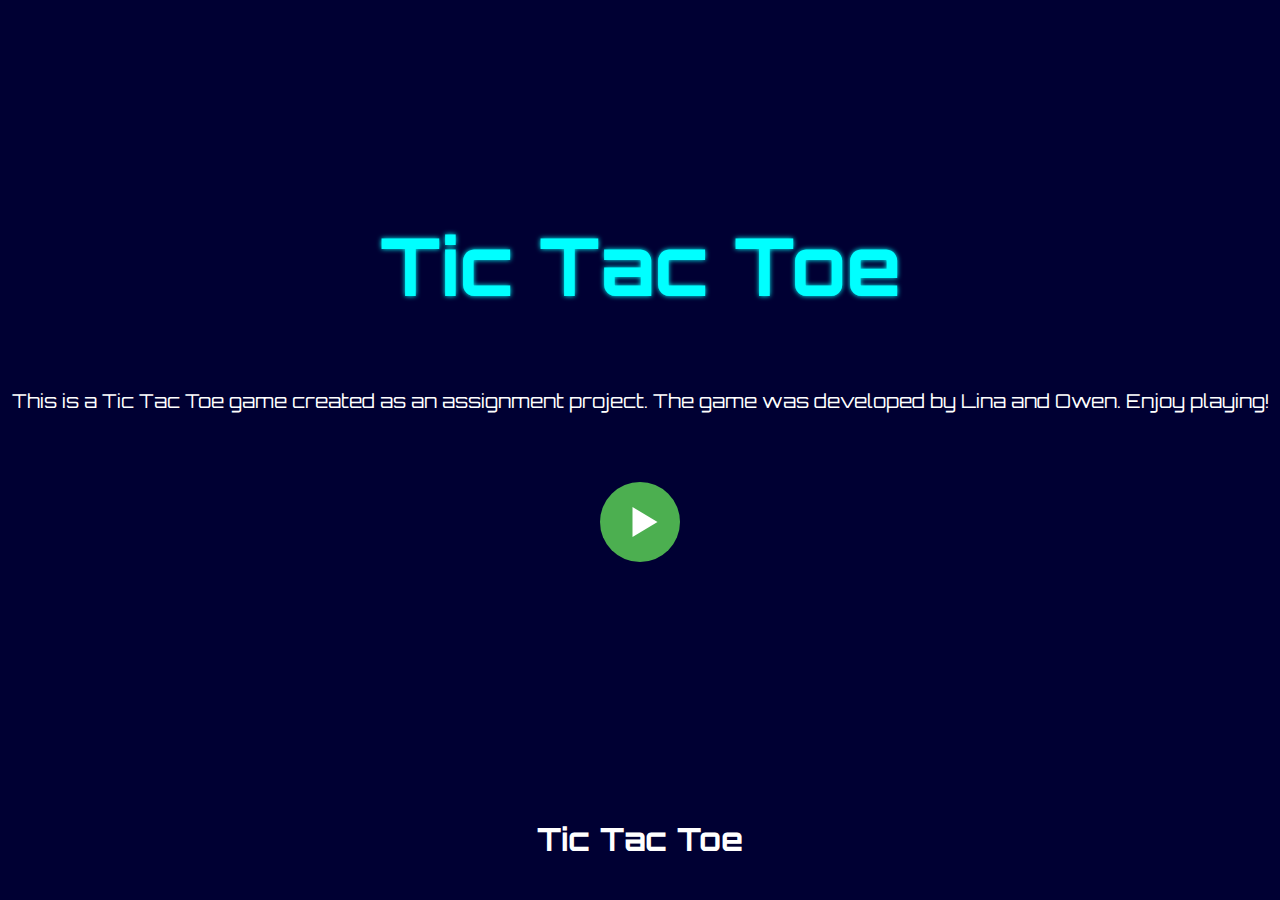
==== index.html @ 0659fc3a "file structure fix" ====
<!DOCTYPE html>
<html lang="en">
<head>
    <meta charset="UTF-8">
    <meta name="viewport" content="width=device-width, initial-scale=1.0">
    <title>Tic Tac Toe</title>
    <link rel="stylesheet" href="css/style.css">
    <link href="https://fonts.googleapis.com/css2?family=Orbitron&display=swap" rel="stylesheet">
    <link rel="stylesheet" href="https://cdnjs.cloudflare.com/ajax/libs/font-awesome/5.15.4/css/all.min.css">
</head>
<body>
<div id="introScreen" class="intro-screen">
    <h1>Tic Tac Toe</h1>
    <p>This is a Tic Tac Toe game created as an assignment project. The game was developed by Lina and Owen. Enjoy playing!</p>
    <button id="playButton">
        <svg xmlns="http://www.w3.org/2000/svg" viewBox="0 0 64 64" width="80" height="80">
            <circle cx="32" cy="32" r="32" fill="#4CAF50"/>
            <polygon points="26,20 46,32 26,44" fill="#fff"/>
        </svg>
    </button>
</div>
<header>
    <h1>Tic Tac Toe</h1>
</header>
<div class="container1" id="gameScreen">
    <div class="container">
        <div class="player-info">
            <div id="player1">Player 1: X</div>
            <div id="player2">Player 2: O</div>
        </div>
        <div id="board" class="board">
            <div class="cell" data-cell><span class="mark"></span></div>
            <div class="cell" data-cell><span class="mark"></span></div>
            <div class="cell" data-cell><span class="mark"></span></div>
            <div class="cell" data-cell><span class="mark"></span></div>
            <div class="cell" data-cell><span class="mark"></span></div>
            <div class="cell" data-cell><span class="mark"></span></div>
            <div class="cell" data-cell><span class="mark"></span></div>
            <div class="cell" data-cell><span class="mark"></span></div>
            <div class="cell" data-cell><span class="mark"></span></div>
        </div>
        <div class="player-info">
            <div id="player1Wins" class="tally">Player 1 Wins: 0</div>
            <div id="player2Wins" class="tally">Player 2 Wins: 0</div>
        </div>
    </div>
    <h2 id="statusMessage"></h2>
    <button id="restartButton">
        <i class="fas fa-redo"></i> Restart Game
    </button>
    <button id="rulesButton">Game Rules</button>
</div>
<div id="confettiContainer"></div>

<div id="rulesModal" class="modal">
    <div class="modal-content">
        <span class="close">&times;</span>
        <h2>Game Rules</h2>
        <p>1. The game is played on a grid that's 3 squares by 3 squares.</p>
        <p>2. Player 1 is X, Player 2 is O. Players take turns putting their marks in empty squares.</p>
        <p>3. The first player to get 3 of their marks in a row (up, down, across, or diagonally) is the winner.</p>
        <p>4. When all 9 squares are full, the game is over. If no player has 3 marks in a row, the game ends in a draw.</p>
    </div>
</div>

<script src="js/script.js"></script>
</body>
</html>
---- css/style.css ----
body {
    display: flex;
    flex-direction: column;
    justify-content: center;
    align-items: center;
    height: 100vh;
    background-color: #000033;
    font-family: 'Orbitron', Arial, sans-serif;
    margin: 0;
    color: #FFFFFF;
}

.intro-screen {
    display: flex;
    flex-direction: column;
    justify-content: center;
    align-items: center;
    height: 100vh;
    text-align: center;
}

.intro-screen h1 {
    font-size: 5em;
    color: #00FFFF;
    text-shadow: 0 0 5px #00FFFF;
}

.intro-screen p {
    font-size: 1.2em;
    color: #FFFFFF;
    margin-top: 20px;
}

.intro-screen button {
    background: none;
    border: none;
    cursor: pointer;
    padding: 20px;
    margin-top: 30px;
}

.intro-screen button svg {
    width: 80px;
    height: 80px;
    transition: transform 0.2s;
}

.intro-screen button:hover svg {
    transform: translateY(-2px);
}

header {
    text-align: center;
    margin-bottom: 20px;
    margin-top: 50px;
}

footer {
    text-align: center;
    margin-top: 20px;
    color: #00FFFF;
}

h1, h2, h3, p, span {
    font-family: 'Orbitron', Arial, sans-serif;
    color: #FFFFFF;
}

.container1 {
    display: none;
    flex-direction: column;
    align-items: center;
    max-width: 1000px;
    margin: 20px;
}

.container {
    display: flex;
    flex-direction: column;
    align-items: center;
    justify-content: space-between;
    max-width: 500px;
    margin: 20px auto;
}

.board {
    display: grid;
    grid-template-columns: repeat(3, 100px);
    grid-template-rows: repeat(3, 100px);
    gap: 5px;
    margin: 20px auto;
    padding: 10px;
    background: transparent;
    border-radius: 10px;
    box-shadow: 0 0 20px #800080;
    transform: translateY(-10px);
    transition: transform 0.2s ease-in-out, box-shadow 0.2s ease-in-out;
    position: relative;
}

.cell {
    display: flex;
    justify-content: center;
    align-items: center;
    width: 100px;
    height: 100px;
    background: transparent;
    border: 2px solid #800080;
    font-size: 2.5em;
    cursor: pointer;
    transition: background-color 0.2s, transform 0.2s, box-shadow 0.2s;
    box-shadow: 0 0 10px #800080;
}

.cell .mark {
    display: block;
    font-size: 2.5em;
    color: #00FFFF;
}

.cell.draw-x .mark {
    animation: drawX 1s ease forwards;
}

.cell.draw-o .mark {
    animation: drawO 1s ease forwards;
}

@keyframes drawX {
    0% {
        clip-path: polygon(50% 50%, 50% 50%, 50% 50%);
    }
    100% {
        clip-path: polygon(0% 0%, 100% 100%, 100% 100%, 100% 0%, 0% 100%);
    }
}

@keyframes drawO {
    0% {
        clip-path: circle(0% at 50% 50%);
    }
    100% {
        clip-path: circle(50% at 50% 50%);
    }
}

.cell:hover {
    background-color: rgba(128, 0, 128, 0.2);
    transform: translateY(-2px);
    box-shadow: 0 0 15px #800080;
}

#statusMessage {
    margin-top: 20px;
    font-size: 1.5em;
    color: #00FFFF;
}

#restartButton, #rulesButton {
    padding: 10px 20px;
    font-size: 1em;
    cursor: pointer;
    background-color: #000;
    color: #00FFFF;
    border: 2px solid #00FFFF;
    border-radius: 10px;
    transition: background-color 0.2s, transform 0.2s, box-shadow 0.2s;
    margin: 10px;
    text-transform: uppercase;
    box-shadow: 0 0 10px #00FFFF, 0 0 20px #00FFFF;
    display: flex;
    align-items: center;
    gap: 10px;
}

#restartButton i {
    color: currentColor;
}

#restartButton:hover, #rulesButton:hover {
    background-color: #00FFFF;
    color: #000;
    transform: translateY(-5px);
    box-shadow: 0 0 15px #00FFFF, 0 0 30px #00FFFF;
}

.player-info {
    display: flex;
    justify-content: space-between;
    width: 100%;
    margin-bottom: 10px;
}

.player-info div {
    text-align: center;
}

@keyframes confetti-fall {
    0% {
        transform: translateY(-200%);
        opacity: 1;
    }
    100% {
        transform: translateY(100vh);
        opacity: 0;
    }
}

.confetti {
    position: absolute;
    width: 10px;
    height: 10px;
    top: -20px;
    animation: confetti-fall 3s linear forwards;
}

.confetti::before,
.confetti::after {
    content: '';
    position: absolute;
    width: 100%;
    height: 50%;
    background-color: #00FFFF;
}

.modal {
    display: none;
    position: fixed;
    z-index: 3000;
    left: 0;
    top: 0;
    width: 100%;
    height: 100%;
    overflow: auto;
    background-color: rgba(0,0,0,0.8);
}

.modal-content {
    background-color: #000;
    margin: 15% auto;
    padding: 20px;
    border: 1px solid #00FFFF;
    width: 80%;
    font-family: 'Orbitron', Arial, sans-serif;
    color: #00FFFF;
}

.close {
    color: #00FFFF;
    float: right;
    font-size: 28px;
    font-weight: bold;
}

.close:hover,
.close:focus {
    color: #fff;
    text-decoration: none;
    cursor: pointer;
}
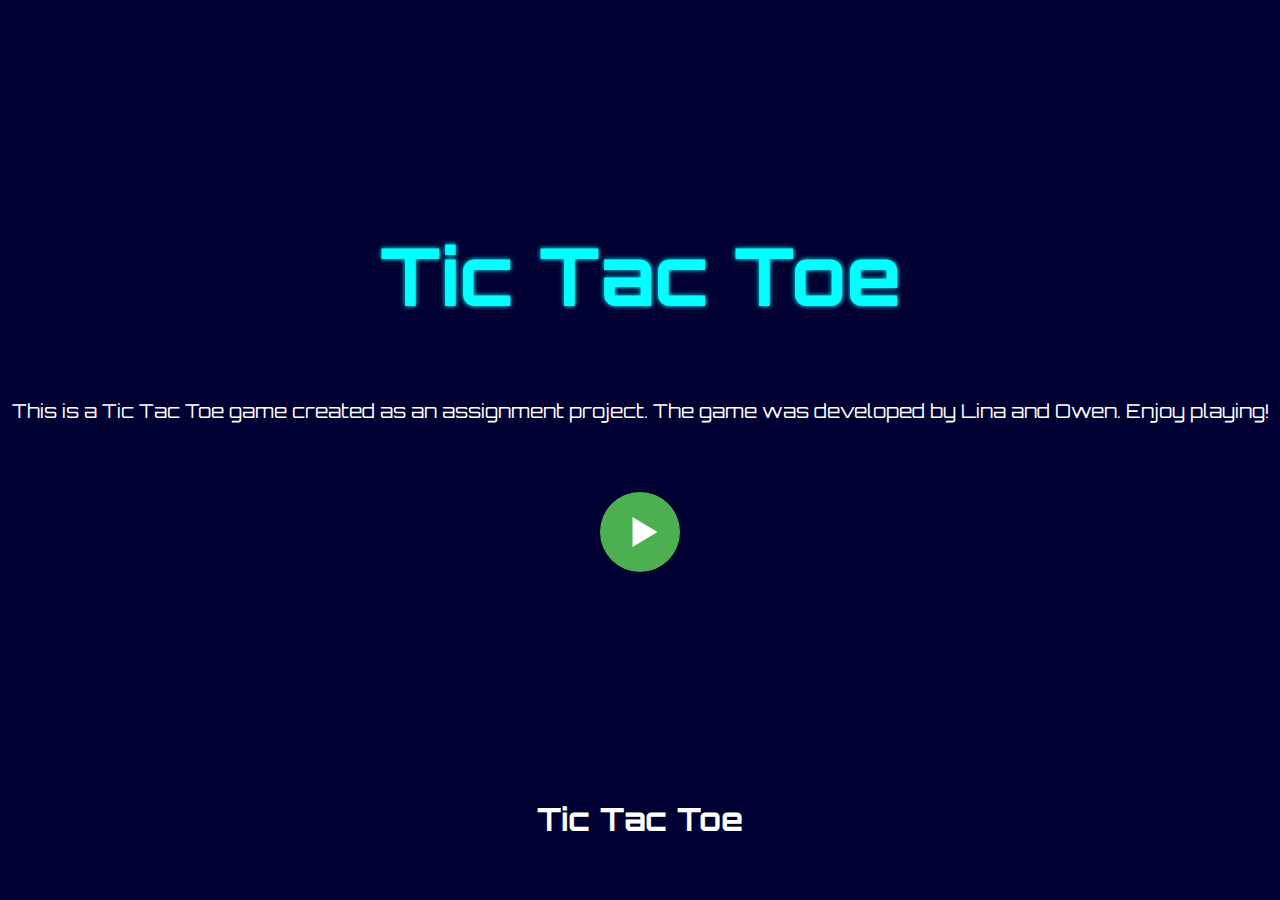
==== commit 2935cf72: "rearrangement" ====
--- a/index.html
+++ b/index.html
@@ -1,5 +1,6 @@
 <!DOCTYPE html>
 <html lang="en">
+
 <head>
     <meta charset="UTF-8">
     <meta name="viewport" content="width=device-width, initial-scale=1.0">
@@ -9,6 +10,7 @@
     <link rel="stylesheet" href="https://cdnjs.cloudflare.com/ajax/libs/font-awesome/5.15.4/css/all.min.css">
 </head>
 <body>
+
 <div id="introScreen" class="intro-screen">
     <h1>Tic Tac Toe</h1>
     <p>This is a Tic Tac Toe game created as an assignment project. The game was developed by Lina and Owen. Enjoy playing!</p>
@@ -19,15 +21,34 @@
         </svg>
     </button>
 </div>
+
 <header>
     <h1>Tic Tac Toe</h1>
 </header>
+
 <div class="container1" id="gameScreen">
     <div class="container">
-        <div class="player-info">
-            <div id="player1">Player 1: X</div>
-            <div id="player2">Player 2: O</div>
+        <div id="leaderboardContainer" class="leaderboard-container">
+            <table id="leaderboard">
+                <thead>
+                <tr>
+                    <th>Player</th>
+                    <th>Wins</th>
+                </tr>
+                </thead>
+                <tbody>
+                <tr>
+                    <td>Player 1</td>
+                    <td id="player1Wins">0</td>
+                </tr>
+                <tr>
+                    <td>Player 2</td>
+                    <td id="player2Wins">0</td>
+                </tr>
+                </tbody>
+            </table>
         </div>
+
         <div id="board" class="board">
             <div class="cell" data-cell><span class="mark"></span></div>
             <div class="cell" data-cell><span class="mark"></span></div>
@@ -39,17 +60,23 @@
             <div class="cell" data-cell><span class="mark"></span></div>
             <div class="cell" data-cell><span class="mark"></span></div>
         </div>
+
         <div class="player-info">
-            <div id="player1Wins" class="tally">Player 1 Wins: 0</div>
-            <div id="player2Wins" class="tally">Player 2 Wins: 0</div>
+            <div id="player1">Player 1: X</div>
+            <div id="player2">Player 2: O</div>
+        </div>
+
+        <h2 id="statusMessage"></h2>
+
+        <div class="buttons">
+            <button id="restartButton">
+                <i class="fas fa-redo"></i> Restart Game
+            </button>
+            <button id="rulesButton">Game Rules</button>
         </div>
     </div>
-    <h2 id="statusMessage"></h2>
-    <button id="restartButton">
-        <i class="fas fa-redo"></i> Restart Game
-    </button>
-    <button id="rulesButton">Game Rules</button>
 </div>
+
 <div id="confettiContainer"></div>
 
 <div id="rulesModal" class="modal">
@@ -63,6 +90,6 @@
     </div>
 </div>
 
-<script src="js/script.js"></script>
+<script src="js/index.js"></script>
 </body>
 </html>
--- a/css/style.css
+++ b/css/style.css
@@ -8,6 +8,7 @@
     font-family: 'Orbitron', Arial, sans-serif;
     margin: 0;
     color: #FFFFFF;
+    cursor: url('../docs/design_system/obi-wans-lightsaber_87091.ico')0 0 , auto;
 }
 
 .intro-screen {
@@ -37,22 +38,25 @@
     cursor: pointer;
     padding: 20px;
     margin-top: 30px;
+    cursor: url('../docs/design_system/obi-wans-lightsaber_87091.ico')0 0 , auto;
 }
 
 .intro-screen button svg {
     width: 80px;
     height: 80px;
     transition: transform 0.2s;
+    cursor: url('../docs/design_system/obi-wans-lightsaber_87091.ico')0 0 , auto;
 }
 
 .intro-screen button:hover svg {
     transform: translateY(-2px);
+    cursor: url('../docs/design_system/obi-wans-lightsaber_87091.ico')0 0 , auto;
 }
 
 header {
     text-align: center;
-    margin-bottom: 20px;
-    margin-top: 50px;
+    margin-bottom:40px;
+    margin-top: 10px;
 }
 
 footer {
@@ -71,16 +75,33 @@
     flex-direction: column;
     align-items: center;
     max-width: 1000px;
-    margin: 20px;
+    margin: 0 20px;
+    cursor: url('../docs/design_system/obi-wans-lightsaber_87091.ico')0 0 , auto;
 }
 
 .container {
     display: flex;
     flex-direction: column;
     align-items: center;
+    justify-content: flex-start;
+    max-width: 500px;
+    margin: 0 auto;
+}
+
+.leaderboard-container {
+    margin: 10px 0 50px;
+    width: 325px;
+}
+
+.player-info {
+    display: flex;
     justify-content: space-between;
-    max-width: 500px;
-    margin: 20px auto;
+    width: 100%;
+    margin-top: 5px;
+}
+
+.player-info div {
+    text-align: center;
 }
 
 .board {
@@ -88,14 +109,14 @@
     grid-template-columns: repeat(3, 100px);
     grid-template-rows: repeat(3, 100px);
     gap: 5px;
-    margin: 20px auto;
+    margin: 10px auto;
     padding: 10px;
     background: transparent;
     border-radius: 10px;
     box-shadow: 0 0 20px #800080;
-    transform: translateY(-10px);
     transition: transform 0.2s ease-in-out, box-shadow 0.2s ease-in-out;
     position: relative;
+    cursor: url('../docs/design_system/obi-wans-lightsaber_87091.ico')0 0 , auto;
 }
 
 .cell {
@@ -110,6 +131,7 @@
     cursor: pointer;
     transition: background-color 0.2s, transform 0.2s, box-shadow 0.2s;
     box-shadow: 0 0 10px #800080;
+    cursor: url('../docs/design_system/obi-wans-lightsaber_87091.ico')0 0 , auto;
 }
 
 .cell .mark {
@@ -148,12 +170,20 @@
     background-color: rgba(128, 0, 128, 0.2);
     transform: translateY(-2px);
     box-shadow: 0 0 15px #800080;
+    cursor: url('../docs/design_system/obi-wans-lightsaber_87091.ico')0 0 , auto;
 }
 
 #statusMessage {
-    margin-top: 20px;
+    margin-top: 10px;
     font-size: 1.5em;
     color: #00FFFF;
+    text-align: center;
+}
+
+.buttons {
+    display: flex;
+    gap: 10px;
+    margin-top: 10px;
 }
 
 #restartButton, #rulesButton {
@@ -165,7 +195,6 @@
     border: 2px solid #00FFFF;
     border-radius: 10px;
     transition: background-color 0.2s, transform 0.2s, box-shadow 0.2s;
-    margin: 10px;
     text-transform: uppercase;
     box-shadow: 0 0 10px #00FFFF, 0 0 20px #00FFFF;
     display: flex;
@@ -175,6 +204,7 @@
 
 #restartButton i {
     color: currentColor;
+    cursor: url('../docs/design_system/obi-wans-lightsaber_87091.ico')0 0 , auto;
 }
 
 #restartButton:hover, #rulesButton:hover {
@@ -182,17 +212,7 @@
     color: #000;
     transform: translateY(-5px);
     box-shadow: 0 0 15px #00FFFF, 0 0 30px #00FFFF;
-}
-
-.player-info {
-    display: flex;
-    justify-content: space-between;
-    width: 100%;
-    margin-bottom: 10px;
-}
-
-.player-info div {
-    text-align: center;
+    cursor: url('../docs/design_system/obi-wans-lightsaber_87091.ico')0 0 , auto;
 }
 
 @keyframes confetti-fall {
@@ -221,6 +241,7 @@
     width: 100%;
     height: 50%;
     background-color: #00FFFF;
+    cursor: url('../docs/design_system/obi-wans-lightsaber_87091.ico')0 0 , auto;
 }
 
 .modal {
@@ -257,4 +278,22 @@
     color: #fff;
     text-decoration: none;
     cursor: pointer;
-}
+    cursor: url('../docs/design_system/obi-wans-lightsaber_87091.ico')0 0 , auto;
+}
+
+table {
+    width: 100%;
+    border-collapse: collapse;
+    margin-top: 10px;
+}
+
+th, td {
+    border: 1px solid #ddd;
+    padding: 8px;
+    text-align: center;
+}
+
+th {
+    background-color: #061c49;
+    color: #0dc6d7;
+}
